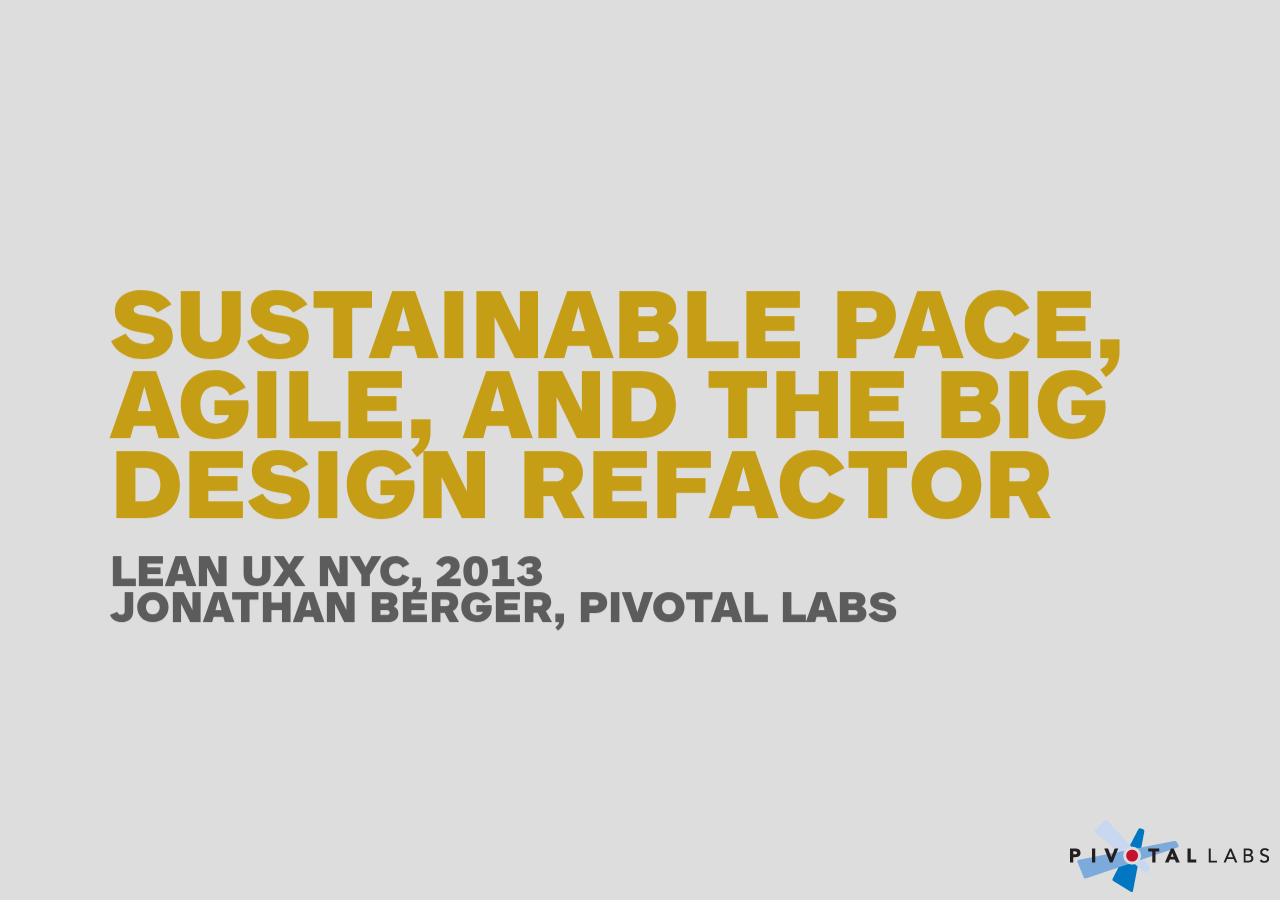
==== deck/index.html @ 54593779 "Change name to make Will's life easier." ====
<!DOCTYPE html>
<html>
  <head>
    <link href="css/reset.css" rel="stylesheet" />
    <meta charset="utf-8" />
    <meta name="viewport" content="width=1024" />
    <meta name="apple-mobile-web-app-capable" content="yes" />
    <link rel="shortcut icon" href="css/favicon.png" />
    <link rel="apple-touch-icon" href="css/apple-touch-icon.png" />
    <!-- Code Prettifier: -->
<link href="css/highlight.css" type="text/css" rel="stylesheet" />
<script type="text/javascript" src="js/highlight.pack.js"></script>
<script>hljs.initHighlightingOnLoad();</script>

    <link href="css/style.css" rel="stylesheet" />
<!-- <link href='http://fonts.googleapis.com/css?family=Open+Sans:300italic,400italic,800italic,300,400,800' rel='stylesheet' type='text/css'>     -->
<link href='http://fonts.googleapis.com/css?family=Satisfy' rel='stylesheet' type='text/css'>
<link href='http://fonts.googleapis.com/css?family=New+Rocker' rel='stylesheet' type='text/css'>


  </head>

  <body>
  <div class="fallback-message">
  <p>Your browser <b>doesn't support the features required</b> by impress.js, so you are presented with a simplified version of this presentation.</p>
  <p>For the best experience please use the latest <b>Chrome</b>, <b>Safari</b> or <b>Firefox</b> browser.</p>
  </div>
    <div id="impress">
    <div class='step' >
    
<h1>Sustainable Pace, Agile, and The Big Design Refactor</h1>

<p>Lean UX NYC, 2013</p>

<p>Jonathan Berger, Pivotal Labs</p>
</div>
      <div class='step' >
    
<h1>1. Sustainable Pace</h1>
</div>
      <div class='step' >
    
<h1>Call to arms</h1>
</div>
      <div class='step' >
    
<p>I see many</p>

<h2>unhappy designers</h2>
</div>
      <div class='step' >
    
<p>designers feel</p>

<h2>overwhelmed</h2>
</div>
      <div class='step' >
    
<p>wasn&#39;t agile supposed to be a</p>

<h2>solution?</h2>
</div>
      <div class='step' >
    
<p>instead, designers feel</p>

<h2>rushed</h2>
</div>
      <div class='step' >
    
<p>designers feel</p>

<h2>disempowered</h2>
</div>
      <div class='step' >
    
<p>designers</p>

<h2>billing model</h2>
</div>
      <div class='step' >
    
<!-- ## promises are made

--- -->

<p>options?</p>

<h2>work harder</h2>
</div>
      <div class='step' >
    
<p>work</p>

<h2>longer</h2>
</div>
      <div class='step' >
    
<p>asked to work at someone else&#39;s</p>

<h2>tempo</h2>
</div>
      <div class='step' >
    
<p>this is an</p>

<h2>unwinnable race</h2>
</div>
      <div class='step' >
    </div>
      <div class='step' >
    
<h2>design culture</h2>
</div>
      <div class='step' >
    
<h2>rock star</h2>
</div>
      <div class='step' >
    
<h2>all nighters</h2>
</div>
      <div class='step' >
    
<h2>design-school crit</h2>
</div>
      <div class='step' >
    
<h2>expected to be right</h2>
</div>
      <div class='step' >
    
<h2>expected to be perfect</h2>
</div>
      <div class='step' >
    </div>
      <div class='step' >
    
<h2>sustainable pace</h2>
</div>
      <div class='step' >
    
<h2>constant speed</h2>
</div>
      <div class='step' >
    
<h2>empathy</h2>
</div>
      <div class='step' >
    </div>
      <div class='step' >
    
<h2>call to arms</h2>
</div>
      <div class='step' >
    
<h1>designers should adopt sustainable pace as a value</h1>
</div>
      <div class='step' >
    </div>
      <div class='step' >
    
<h1>2. Agile</h1>
</div>
      <div class='step' >
    
<h2>solution</h2>
</div>
      <div class='step' >
    
<h2>problem</h2>
</div>
      <div class='step' >
    
<h2>Why?</h2>
</div>
      <div class='step' >
    
<h2>similar problems</h2>
</div>
      <div class='step' >
    
<ul>
<li>Sclerosis around processes and tools,</li>
<li>Compulsive (CYA) documentation,</li>
<li>Endless negotiation about targets and deliverables,</li>
<li>A fixation on following old plans in a new situations.</li>
</ul>
</div>
      <div class='step' >
    
<ul>
<li><em>Individuals &amp; interactions</em> over processes &amp; tools</li>
<li><em>Working software</em> over comprehensive documentation</li>
<li><em>Customer collaboration</em> over contract negotiation</li>
<li><em>Responding to change</em> over following a plan</li>
</ul>
</div>
      <div class='step' >
    
<p>instead of</p>

<h2>designers coping with Agile</h2>
</div>
      <div class='step' >
    
<p>why aren&#39;t we asking</p>

<h1>&quot;How can Agile serve designers?&quot;</h1>
</div>
      <div class='step' >
    </div>
      <div class='step' >
    
<h1>3. Big Design Refactor</h1>
</div>
      <div class='step' >
    
<h2>In the beginning...</h2>
</div>
      <div class='step' >
    
<p>There&#39;s a</p>

<h2>visual design system</h2>
</div>
      <div class='step' >
    
<p>Then</p>

<h2>the project goes Agile</h2>
</div>
      <div class='step' >
    
<p>Development solutions</p>

<h2>I.N.V.E.S.T., small pieces</h2>

<p><br />
Design solutions</p>

<h2>Malleable, never done, holistic</h2>
</div>
      <div class='step' >
    
<h2>product iterates</h2>
</div>
      <div class='step' >
    
<h2>degrades under the weight of a thousand tiny changes</h2>
</div>
      <div class='step' >
    
<h2>designers have to play catch-up in a race they can&#39;t win</h2>
</div>
      <div class='step' >
    </div>
      <div class='step' >
    
<h2>Understand and accept</h2>
</div>
      <div class='step' >
    
<h2>this design-system degradation is an affordance of differently-sized design and development cycles</h2>
</div>
      <div class='step'  id=prayer>
    
<h2>Agile Designers Prayer</h2>

<blockquote>
<p>Grant me the serenity</p>

<p>To accept the things I cannot change</p>

<p>The courage to change the things I can</p>

<p>And the wisdom to know the difference</p>
</blockquote>
</div>
      <div class='step' >
    
<h2>Designers need not work at developers tempo</h2>
</div>
      <div class='step' >
    
<h2>stay <em>in-rhythm</em> with development,<br /> not <em>on-pace</em></h2>
</div>
      <div class='step' >
    </div>
      <div class='step' >
    
<h2>Communicate</h2>
</div>
      <div class='step' >
    
<h2>keep an eye on the health of the graphic system</h2>
</div>
      <div class='step' >
    
<h2>manage your design debt</h2>
</div>
      <div class='step' >
    
<h2>How?</h2>

<ul>
<li>Mention that the system is breaking down</li>
<li>Keep solving the tactical problems</li>
<li>keep delivering value</li>
</ul>
</div>
      <div class='step' >
    
<h2>the balance shifts</h2>
</div>
      <div class='step' >
    
<h2>raise the alarm</h2>
</div>
      <div class='step' >
    
<h2>Design retro</h2>
</div>
      <div class='step' >
    
<h2>Do systematic visual Design</h2>
</div>
      <div class='step' >
    
<h2>What DOES THE BIG DESIGN REFACTOR look like?</h2>

<ul>
<li>mostly at whiteboards or Adobe Creative Suite</li>
<li>include product ~4-7x / week</li>
<li>ping development ~1-2x / week to consult on technical implications</li>
</ul>
</div>
      <div class='step' >
    
<h2>Near the end of Big design refactor</h2>

<ul>
<li>deliver a set of user stories accompanied by mockups</li>
<li>It’ll often take an IPM or two to get through all of them</li>
<li>it’s important that they get implemented soon</li>
</ul>
</div>
      <div class='step' >
    
<h2>Costs of delay</h2>

<ul>
<li>Nothing feels more like waste than a heavy investment in design</li>
<li>followed by unacted-upon stories that go stale</li>
<li>This will kill trust between design product (in both directions)</li>
</ul>
</div>
      <div class='step' >
    
<h2>After the Big Design refactor</h2>

<ul>
<li>new design is being built</li>
<li>designers occasionally hop back into Adobe for assets or newly-discovered UX tweaks</li>
<li>most design time is spent pairing with developers</li>
</ul>
</div>
      <div class='step' >
    
<h2>until the next refactor</h2>

<ul>
<li>designers pair on stories, work on design problems revealed by user testing</li>
<li>~66% development and 33% Adobe apps</li>
<li>The debt clock is starting to tick again, and once the pain is noticeable, start making noises</li>
</ul>
</div>
      <div class='step' >
    
<h2>“we’re ok for right now, but we’ll need a design refactor in the next 3-5 weeks”</h2>
</div>
      <div class='step' >
    
<h2>...and the cycle repeats</h2>
</div>
      <div class='step' >
    
<h1>work with the Big Design Refactor, not against it.</h1>
</div>
      <div class='step' >
    </div>
      <div class='step' >
    
<h1>Call to Action</h1>
</div>
      <div class='step' >
    
<h1>Call to Arms</h1>
</div>
      <div class='step' >
    
<h1>Designers should recognize the rhythms and tempos of design and development.</h1>
</div>
      <div class='step' >
    
<h1>Designers should look to agile as a solution, not a problem.</h1>
</div>
      <div class='step' >
    
<h1>Designers should adopt sustainable pace as a value.</h1>
</div>
      <div class='step' >
    </div>
      <div class='step' >
    
<h1>Thank You.</h1>

<ul>
<li>@jonathanpberger on twitter, github, gmail, pivotallabs.com, everywhere.</li>
<li>slides at <a href="http://jonathanpberger.com/talks">http://jonathanpberger.com/talks</a></li>
<li>Thanks to Lane Halley and Giff Constable for feedback on this talk.</li>
</ul>

      </div>
    <script src="js/impress.js"></script>
    <script>impress().init();</script>
  </body>
</html>
---- deck/css/highlight.css ----
/*

github.com style (c) Vasily Polovnyov <vast@whiteants.net>

*/

pre code {
  display: block; padding: 0.5em;
  color: #333;
  background: #f8f8ff
}

pre .comment,
pre .template_comment,
pre .diff .header,
pre .javadoc {
  color: #998;
  font-style: italic
}

pre .keyword,
pre .css .rule .keyword,
pre .winutils,
pre .javascript .title,
pre .nginx .title,
pre .subst,
pre .request,
pre .status {
  color: #333;
  font-weight: bold
}

pre .number,
pre .hexcolor,
pre .ruby .constant {
  color: #099;
}

pre .string,
pre .tag .value,
pre .phpdoc,
pre .tex .formula {
  color: #d14
}

pre .title,
pre .id {
  color: #900;
  font-weight: bold
}

pre .javascript .title,
pre .lisp .title,
pre .clojure .title,
pre .subst {
  font-weight: normal
}

pre .class .title,
pre .haskell .type,
pre .vhdl .literal,
pre .tex .command {
  color: #458;
  font-weight: bold
}

pre .tag,
pre .tag .title,
pre .rules .property,
pre .django .tag .keyword {
  color: #000080;
  font-weight: normal
}

pre .attribute,
pre .variable,
pre .lisp .body {
  color: #008080
}

pre .regexp {
  color: #009926
}

pre .class {
  color: #458;
  font-weight: bold
}

pre .symbol,
pre .ruby .symbol .string,
pre .lisp .keyword,
pre .tex .special,
pre .prompt {
  color: #990073
}

pre .built_in,
pre .lisp .title,
pre .clojure .built_in {
  color: #0086b3
}

pre .preprocessor,
pre .pi,
pre .doctype,
pre .shebang,
pre .cdata {
  color: #999;
  font-weight: bold
}

pre .deletion {
  background: #fdd
}

pre .addition {
  background: #dfd
}

pre .diff .change {
  background: #0086b3
}

pre .chunk {
  color: #aaa
}
---- deck/css/style.css ----
/*#prayer h2 {
	font-family: 'New Rocker', cursive;
	text-transform: uppercase;
}

#prayer {
	font-family: 'Satisfy', cursive;
}

*/
@font-face {
    font-family: "Ars";
	src: url('../../fonts/ARSMaquette-Black.otf');
    font-weight: bold;
}

@font-face {
    font-family: "Ars";
    src: url('../../fonts/ARSMaquette-Regular.otf');
}

@font-face {
    font-family: "Ars";
    src:      url('../../fonts/ARSMaquette-RegularItalic.otf');
    font-style: italic;
}

@font-face {
    font-family: "Ars";
    src: url('../../fonts/ARSMaquette-BlackItalic.otf');
    font-weight: bold;
    font-style: italic;
}
/*@font-face
{
font-family: Ars;
src: 
	 url('../fonts/ARSMaquette-Bold.otf');
     url('../fonts/ARSMaquette-BoldItalic.otf'),
     url('../fonts/ARSMaquette-Light.otf'),
     url('../fonts/ARSMaquette-LightItalic.otf'),
     url('../fonts/ARSMaquette-Medium.otf'),
     url('../fonts/ARSMaquette-MediumItalic.otf'),


}
*/
.red {
  color: rgb(185, 0, 32);
}

.blue {
  color: rgb(109, 153, 211);
}

.yellow {
  color: rgb(197, 158, 22);
}

.light-gray {
  color: rgb(221, 221, 221);
}

.deep-gray {
  color: rgb(93, 92, 92);
}

/*########## JPB above ############*/


html {
	overflow: hidden;
}

body {
	font-family: 'Ars', 'Open Sans', sans-serif;
	line-height: .8;
	font-size: 45px;
  	color: rgb(93, 92, 92);
	font-weight: bold;
	text-transform: uppercase;
}

body {
	min-height: 740px;
	background: -moz-radial-gradient(50% 50%, farthest-side, #fff, #efefef);
	background: -webkit-gradient(radial, 50% 50%, 250, 50% 50%, 750, from(#fff), to(#efefef));
	background: -ms-radial-gradient(rgb(240, 240, 240), rgb(190, 190, 190));
	background: -o-radial-gradient(rgb(240, 240, 240), rgb(190, 190, 190));
	background: radial-gradient(rgb(240, 240, 240), rgb(190, 190, 190));
	background-color: rgb(221, 221, 221);
	background-image: url('../../images/pivotal_logo.png');
	background-repeat: no-repeat;
	background-position: 99% 99%;
	pointer-events: none;	/* Fix Body Click */
}

.step {
	width: 1060px;
	padding: 40px 0;
	-webkit-box-sizing: border-box;
	-moz-box-sizing: border-box;
	-ms-box-sizing: border-box;
	-o-box-sizing: border-box;
	box-sizing: border-box;
	-webkit-transition: opacity 1s;
	-moz-transition: opacity 1s;
	-ms-transition: opacity 1s;
	-o-transition: opacity 1s;
	transition: opacity 1s;
}

.impress-enabled .step {
	margin: 0;
	opacity: 0.3;
	-webkit-transition: opacity 1s;
	-moz-transition: opacity 1s;
	-ms-transition: opacity 1s;
	-o-transition: opacity 1s;
	transition: opacity 1s;
}

.step:not(.active) {
	opacity: 0.0;
}

.impress-enabled .step.active {
	opacity: 1
}

strong {
	font-weight: 800;
	font-weight: bold
}

em {
	font-style: italic;
}

h1 {
	font-weight: bold;
	font-size: 100px;
	line-height: 80px;
	letter-spacing: 0px;
	text-transform: uppercase;
	color: rgb(197, 158, 22);
	margin-bottom: 3%;
}

h2 {
	font-weight: bold;
	text-transform: uppercase;
	line-height: 72px;
	margin: 10px 0;
	font-size: 72px;
    color: rgb(109, 153, 211);
}

h3 {
	font-weight: normal;
  	font-style: italic;
	line-height: 48px;
	margin: 10px 0;
	font-size: 48px;
    color: rgb(185, 0, 32);
}

.light {
	font-weight: 300;
	letter-spacing: .1em;
}

blockquote {
	text-align: justify;
	font-weight: 300;
	font-style: italic;
	line-height: 1.4;
	margin: 20px 0;
	padding: 10px 0;
	border-top: 1px solid #aaa;
	border-bottom: 1px solid #aaa;
	width: 1060px;
}

table {
	width:100%;
}
.present a {
	pointer-events: auto;	/* Enable Click on link */
}

a {
	pointer-events: none;	/* Fix Body Click */
	color: inherit;
	text-decoration: none;
/*	border-bottom: 2px solid rgb(93, 92, 92);*/
/*	padding-bottom: 0.1%;*/
/*	text-shadow: -1px -1px 2px rgba(100,100,100,0.9);*/
	font-style: italic;
	-webkit-transition: 0.5s;
	-moz-transition: 0.5s;
	-ms-transition: 0.5s;
	-o-transition: 0.5s;
	transition: 0.5s;
	font-weight: bold;
}

a:hover {
	color: #333;
	text-shadow: -1px -1px 2px rgba(100,100,100,0.5);
}

p {
/*	font-weight: 400;
	line-height: 60px; */
/*	text-transform: uppercase;*/
	font-weight: bold;
}

ol {
	margin: 20px 0 20px 70px;
}

ul {
	margin: 20px 0 20px 50px;
}

li {
	margin: 10px 0;
	line-height: 50px;
/*	list-style: none;*/
}

td,th {
	vertical-align: top;
	line-height: 44px;
}

.fallback-message {
	font-family: sans-serif;
	line-height: 1.3;
	width: 780px;
	padding: 10px 10px 0;
	margin: 20px auto;
	border: 1px solid #E4C652;
	border-radius: 10px;
	background: #EEDC94;
}

.fallback-message p {
	margin-bottom: 10px;
}

.impress-supported .fallback-message {
	display: none;
}

span,strong {
	-webkit-transition: 0.5s;
	-moz-transition: 0.5s;
	-ms-transition: 0.5s;
	-o-transition: 0.5s;
	transition: 0.5s;
	display: inline-block;
}

.present .positioning {
	-webkit-transform: translateY(-10px);
	-moz-transform: translateY(-10px);
	-ms-transform: translateY(-10px);
	-o-transform: translateY(-10px);
	transform: translateY(-10px);
}

.present .rotating {
	-webkit-transform: rotate(-10deg);
	-moz-transform: rotate(-10deg);
	-ms-transform: rotate(-10deg);
	-o-transform: rotate(-10deg);
	transform: rotate(-10deg);
	-webkit-transition-delay: 0.25s;
	-moz-transition-delay: 0.25s;
	-ms-transition-delay: 0.25s;
	-o-transition-delay: 0.25s;
	transition-delay: 0.25s;
}

.present .scaling {
	-webkit-transform: scale(0.7);
	-moz-transform: scale(0.7);
	-ms-transform: scale(0.7);
	-o-transform: scale(0.7);
	transform: scale(0.7);
	-webkit-transition-delay: 0.5s;
	-moz-transition-delay: 0.5s;
	-ms-transition-delay: 0.5s;
	-o-transition-delay: 0.5s;
	transition-delay: 0.5s;
}
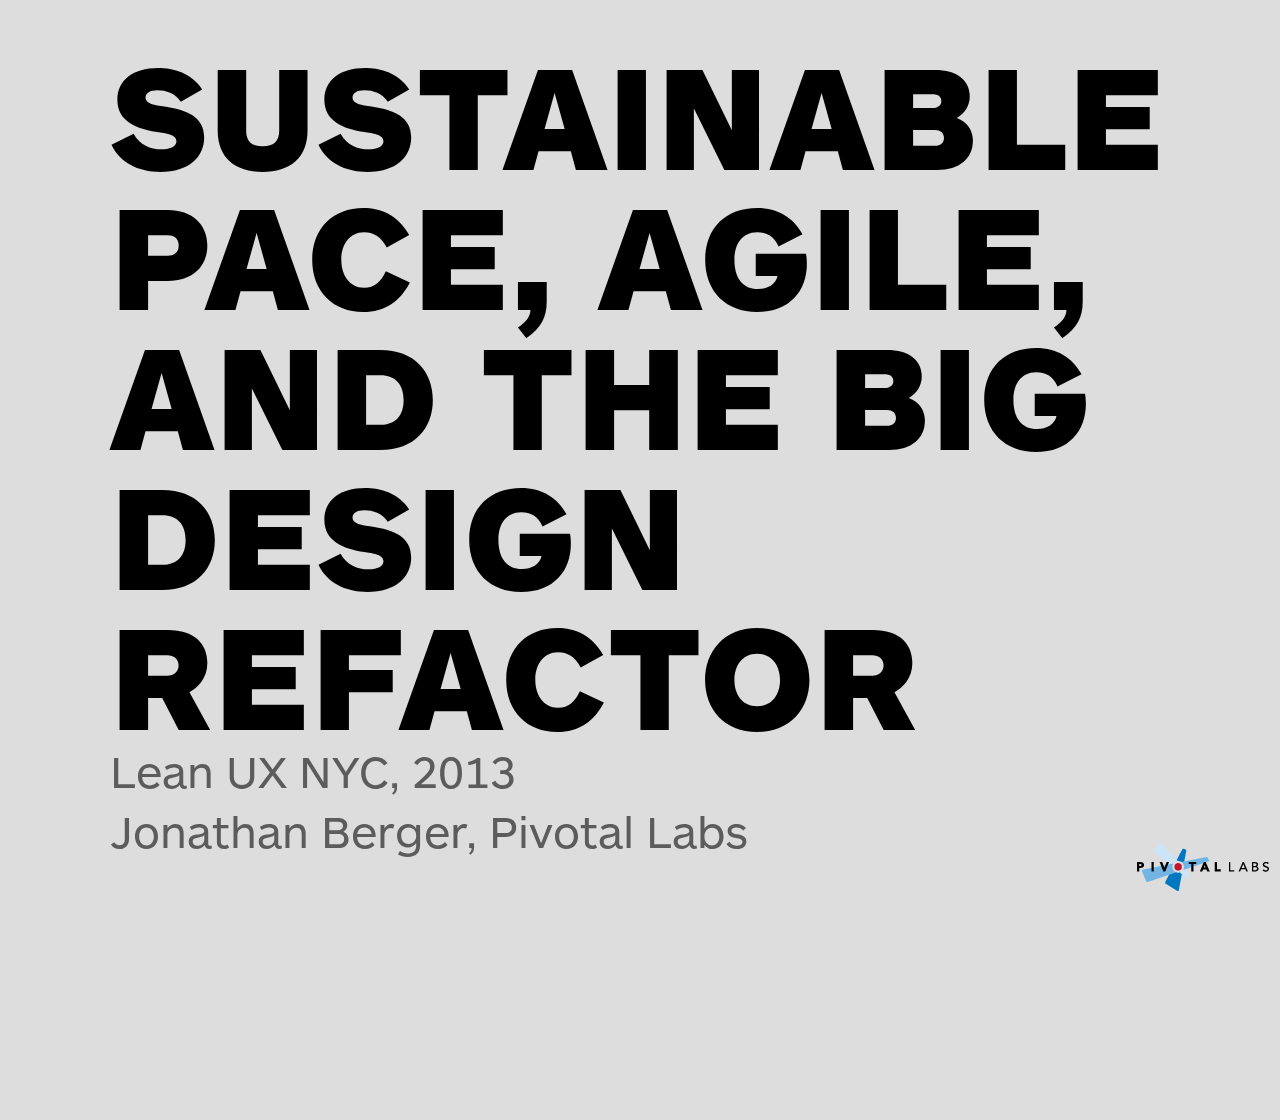
==== commit 17bbf6ba: "Update rendered files." ====
--- a/deck/index.html
+++ b/deck/index.html
@@ -13,9 +13,7 @@
 <script>hljs.initHighlightingOnLoad();</script>
 
     <link href="css/style.css" rel="stylesheet" />
-<!-- <link href='http://fonts.googleapis.com/css?family=Open+Sans:300italic,400italic,800italic,300,400,800' rel='stylesheet' type='text/css'>     -->
-<link href='http://fonts.googleapis.com/css?family=Satisfy' rel='stylesheet' type='text/css'>
-<link href='http://fonts.googleapis.com/css?family=New+Rocker' rel='stylesheet' type='text/css'>
+<link href='http://fonts.googleapis.com/css?family=Open+Sans:300italic,400italic,800italic,300,400,800' rel='stylesheet' type='text/css'>    
 
 
   </head>
@@ -420,6 +418,17 @@
 <li>slides at <a href="http://jonathanpberger.com/talks">http://jonathanpberger.com/talks</a></li>
 <li>Thanks to Lane Halley and Giff Constable for feedback on this talk.</li>
 </ul>
+</div>
+      <div class='step' >
+    
+<script src="js/jquery.js"></script>
+
+<script src="js/impressConsole.js"></script>
+
+<script>
+    impressConsole().init();
+    // impressConsole().open(); // for console to open automatically
+</script>
 
       </div>
     <script src="js/impress.js"></script>
--- a/deck/css/style.css
+++ b/deck/css/style.css
@@ -1,33 +1,23 @@
-/*#prayer h2 {
-	font-family: 'New Rocker', cursive;
-	text-transform: uppercase;
-}
-
-#prayer {
-	font-family: 'Satisfy', cursive;
-}
-
-*/
 @font-face {
     font-family: "Ars";
-	src: url('../../fonts/ARSMaquette-Black.otf');
+	src: url('../fonts/ARSMaquette-Black.otf');
     font-weight: bold;
 }
 
 @font-face {
     font-family: "Ars";
-    src: url('../../fonts/ARSMaquette-Regular.otf');
+    src: url('../fonts/ARSMaquette-Regular.otf');
 }
 
 @font-face {
     font-family: "Ars";
-    src:      url('../../fonts/ARSMaquette-RegularItalic.otf');
+    src:      url('../fonts/ARSMaquette-RegularItalic.otf');
     font-style: italic;
 }
 
 @font-face {
     font-family: "Ars";
-    src: url('../../fonts/ARSMaquette-BlackItalic.otf');
+    src: url('../fonts/ARSMaquette-BlackItalic.otf');
     font-weight: bold;
     font-style: italic;
 }
@@ -65,6 +55,12 @@
   color: rgb(93, 92, 92);
 }
 
+h5 {
+	background-color: rgb(185, 0, 32);
+	color: white;
+	
+}
+
 /*########## JPB above ############*/
 
 
@@ -76,9 +72,7 @@
 	font-family: 'Ars', 'Open Sans', sans-serif;
 	line-height: .8;
 	font-size: 45px;
-  	color: rgb(93, 92, 92);
-	font-weight: bold;
-	text-transform: uppercase;
+  color: rgb(93, 92, 92);
 }
 
 body {
@@ -89,7 +83,7 @@
 	background: -o-radial-gradient(rgb(240, 240, 240), rgb(190, 190, 190));
 	background: radial-gradient(rgb(240, 240, 240), rgb(190, 190, 190));
 	background-color: rgb(221, 221, 221);
-	background-image: url('../../images/pivotal_logo.png');
+	background-image: url('../images/pivotal_logo.png');
 	background-repeat: no-repeat;
 	background-position: 99% 99%;
 	pointer-events: none;	/* Fix Body Click */
@@ -137,33 +131,78 @@
 	font-style: italic;
 }
 
+h1, h2 {
+	font-weight: normal;
+}
+
 h1 {
-	font-weight: bold;
-	font-size: 100px;
-	line-height: 80px;
-	letter-spacing: 0px;
+  font-weight: 900;
+  font-weight: bold;
+  font-size: 150px;
+  line-height: 140px;
+  letter-spacing: 1px;
+  text-transform: uppercase;
+  color: rgb(0, 0, 0);
+}
+
+strong, 
+h2 {
+/*  was h1*/
+  font-weight: 900;
+  font-weight: bold;
+  font-size: 96px;
+  line-height: 96px;
+  letter-spacing: 1px;
+  text-transform: uppercase;
+  color: rgb(197, 158, 22);
+}
+
+em, 
+h3 {
+  
+/*  was h2*/
+	font-weight: 900;
+		font-weight: bold;
+	letter-spacing: .05em;
 	text-transform: uppercase;
-	color: rgb(197, 158, 22);
-	margin-bottom: 3%;
-}
-
-h2 {
-	font-weight: bold;
-	text-transform: uppercase;
-	line-height: 72px;
-	margin: 10px 0;
-	font-size: 72px;
-    color: rgb(109, 153, 211);
-}
-
-h3 {
-	font-weight: normal;
-  	font-style: italic;
 	line-height: 48px;
 	margin: 10px 0;
 	font-size: 48px;
-    color: rgb(185, 0, 32);
-}
+  color: rgb(109, 153, 211);
+/*  font-size: 2em;
+  line-height: 1em;
+*/}
+
+li > strong,
+li > p > strong {
+  font-weight: bold;
+  font-family: 'Ars', 'Open Sans', sans-serif;
+	line-height: .8;
+	font-size: 45px;
+  color: rgb(93, 92, 92);
+}
+
+li > em,
+li > p > em {
+  font-style: italic;
+  font-family: 'Ars', 'Open Sans', sans-serif;
+	line-height: .8;
+	font-size: 45px;
+  color: rgb(93, 92, 92);
+}
+
+h3 {
+	font-weight: 400;
+		font-weight: normal;
+/*  letter-spacing: .1em;*/
+/*  text-transform: uppercase;*/
+  font-style: italic;
+	line-height: 48px;
+	margin: 10px 0;
+	font-size: 48px;
+  color: rgb(185, 0, 32);
+/*  line-height: 1em;
+*/}
 
 .light {
 	font-weight: 300;
@@ -193,16 +232,13 @@
 	pointer-events: none;	/* Fix Body Click */
 	color: inherit;
 	text-decoration: none;
-/*	border-bottom: 2px solid rgb(93, 92, 92);*/
-/*	padding-bottom: 0.1%;*/
-/*	text-shadow: -1px -1px 2px rgba(100,100,100,0.9);*/
-	font-style: italic;
+	text-shadow: -1px -1px 2px rgba(100,100,100,0.9);
 	-webkit-transition: 0.5s;
 	-moz-transition: 0.5s;
 	-ms-transition: 0.5s;
 	-o-transition: 0.5s;
 	transition: 0.5s;
-	font-weight: bold;
+	font-weight:bold;
 }
 
 a:hover {
@@ -211,10 +247,8 @@
 }
 
 p {
-/*	font-weight: 400;
-	line-height: 60px; */
-/*	text-transform: uppercase;*/
-	font-weight: bold;
+	font-weight: 400;
+	line-height: 60px;
 }
 
 ol {
